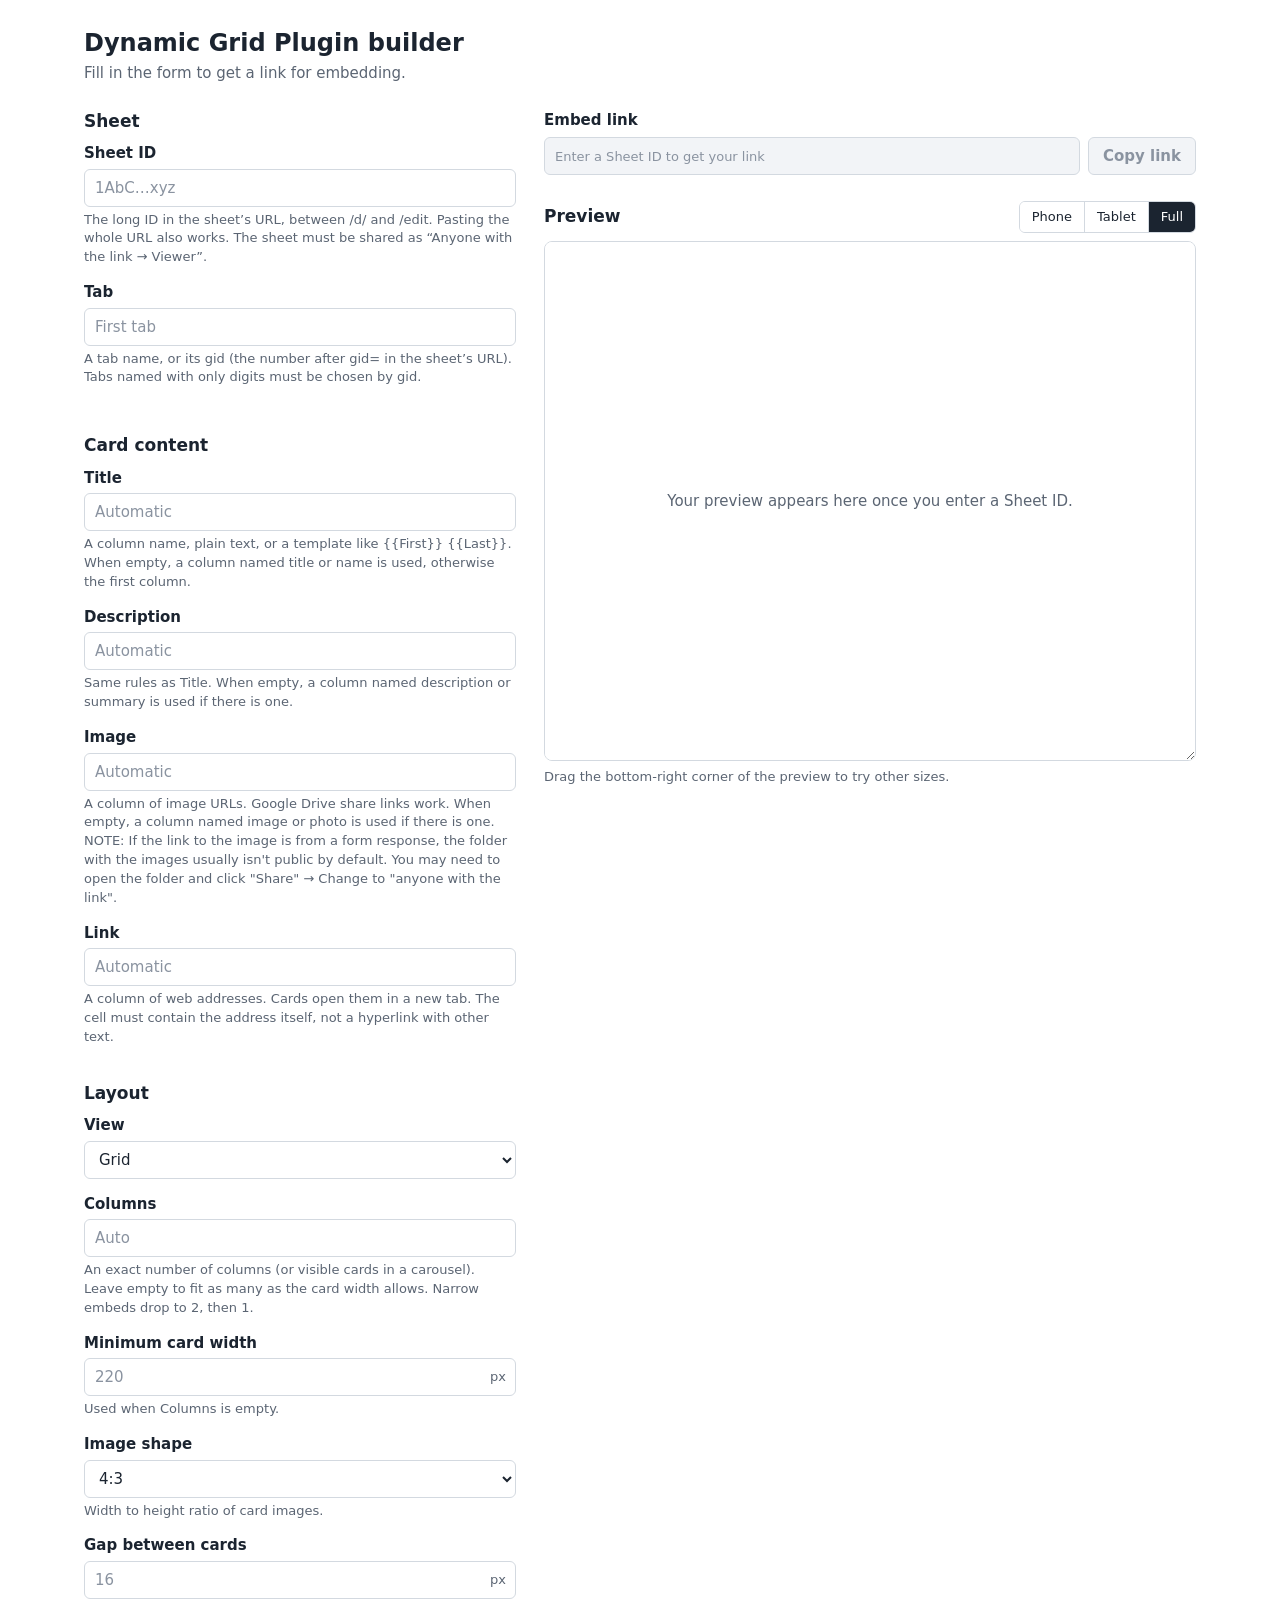
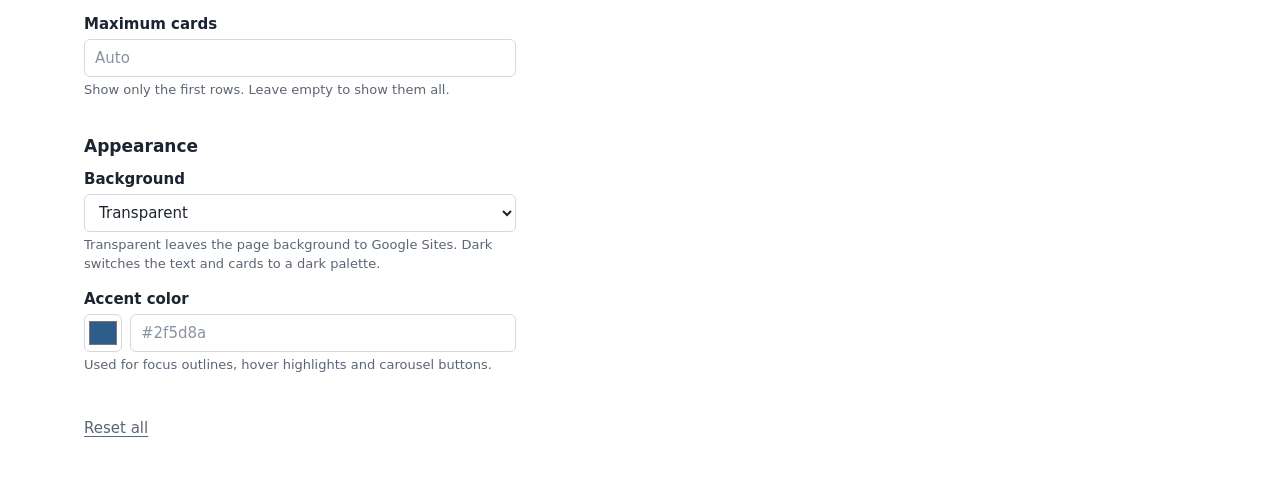
==== google-sheets/builder/index.html @ 5f761c06 "Added several things, moved files around, various improvements." ====
<!doctype html>
<html lang="en">
<head>
  <meta charset="utf-8">
  <meta name="viewport" content="width=device-width, initial-scale=1">
  <title>Dynamic Grid Plugin</title>
  <link rel="stylesheet" href="../../css/builder.css">
</head>
<body>
  <header class="top">
    <h1>Dynamic Grid Plugin builder</h1>
    <p>Fill in the form to get a link for embedding.</p>
  </header>

  <div class="layout">
    <form id="form" class="form" autocomplete="off" novalidate></form>

    <aside class="output">
      <section class="url-box">
        <label for="embed-url">Embed link</label>
        <div class="url-row">
          <input id="embed-url" type="text" readonly placeholder="Enter a Sheet ID to get your link">
          <button id="copy" type="button" disabled>Copy link</button>
        </div>
        <p id="url-note" class="note"></p>
      </section>

      <section class="preview">
        <div class="preview-head">
          <h2>Preview</h2>
          <div id="sizes" class="sizes" role="group" aria-label="Preview width">
            <button type="button" data-width="375" aria-pressed="false">Phone</button>
            <button type="button" data-width="768" aria-pressed="false">Tablet</button>
            <button type="button" data-width="" aria-pressed="true">Full</button>
          </div>
        </div>
        <div id="frame" class="frame" data-empty>
          <iframe id="preview" title="Embed preview"></iframe>
        </div>
        <p class="note">Drag the bottom-right corner of the preview to try other sizes.</p>
      </section>
    </aside>
  </div>

  <datalist id="columns"></datalist>
  <noscript><p>This builder needs JavaScript.</p></noscript>
  <script type="module" src="../../js/builder.js"></script>
</body>
</html>
---- css/builder.css ----
*, *::before, *::after { box-sizing: border-box; }
[hidden] { display: none !important; }

:root {
  --ink: #1b2430;
  --muted: #5b6573;
  --line: #d3d9e0;
  --soft: #f2f4f7;
  --accent: #2f5d8a;
  --danger: #b3261e;
  --ok: #1d7a46;
}

body {
  margin: 0; color: var(--ink); background: #fff;
  font: 15px/1.5 system-ui, -apple-system, "Segoe UI", Roboto, "Helvetica Neue", Arial, sans-serif;
}

.top { max-width: 72rem; margin: 0 auto; padding: 28px 20px 8px; }
.top h1 { margin: 0 0 4px; font-size: 1.5rem; line-height: 1.25; }
.top p { margin: 0; max-width: 46rem; color: var(--muted); }

.layout {
  display: grid; gap: 28px; align-items: start;
  grid-template-columns: minmax(0, 27rem) minmax(0, 1fr);
  max-width: 72rem; margin: 0 auto; padding: 16px 20px 48px;
}
@media (max-width: 880px) { .layout { grid-template-columns: minmax(0, 1fr); } }

/* Form */
.group { margin: 0 0 20px; padding: 0; border: 0; min-width: 0; }
.group legend { margin-bottom: 8px; padding: 0; font-size: 1.0625rem; font-weight: 650; }
.row { display: grid; gap: 4px; margin-bottom: 14px; }
.row label { font-weight: 550; }

input[type="text"], input[type="number"], select {
  width: 100%; height: 38px; padding: 0 10px;
  border: 1px solid var(--line); border-radius: 6px; background: #fff; color: var(--ink); font: inherit;
}
input::placeholder { color: #8a93a0; }
input:focus-visible, select:focus-visible, button:focus-visible {
  outline: 2px solid var(--accent); outline-offset: 1px;
}

.with-unit { position: relative; }
.with-unit input { padding-right: 46px; }
.unit { position: absolute; top: 50%; right: 10px; transform: translateY(-50%); color: var(--muted); font-size: 0.8125rem; pointer-events: none; }

.color-field { display: grid; grid-template-columns: 38px minmax(0, 1fr); gap: 8px; }
.color-field input[type="color"] { width: 38px; height: 38px; padding: 2px; border: 1px solid var(--line); border-radius: 6px; background: #fff; cursor: pointer; }

.help { margin: 0; color: var(--muted); font-size: 0.8125rem; line-height: 1.45; }
.error { margin: 0; color: var(--danger); font-size: 0.8125rem; }

.sheet-status { min-height: 1.4em; margin: -6px 0 0; font-size: 0.8125rem; color: var(--muted); }
.sheet-status[data-state="ok"] { color: var(--ok); }
.sheet-status[data-state="error"] { color: var(--danger); }

.reset {
  padding: 0; border: 0; background: none; color: var(--muted);
  font: inherit; text-decoration: underline; text-underline-offset: 3px; cursor: pointer;
}
.reset:hover { color: var(--ink); }

/* Output column */
.output { position: sticky; top: 16px; display: grid; gap: 20px; min-width: 0; }
@media (max-width: 880px) { .output { position: static; } }

.url-box label { display: block; margin-bottom: 6px; font-weight: 650; }
.url-row { display: flex; gap: 8px; }
.url-row input { flex: 1 1 auto; min-width: 0; background: var(--soft); font-size: 0.8125rem; }
button {
  height: 38px; padding: 0 14px; border: 1px solid var(--ink); border-radius: 6px; white-space: nowrap;
  background: var(--ink); color: #fff; font: inherit; font-weight: 550; cursor: pointer;
}
button:disabled { border-color: var(--line); background: var(--soft); color: #8a93a0; cursor: not-allowed; }
.note { margin: 6px 0 0; color: var(--muted); font-size: 0.8125rem; }

.preview-head { display: flex; flex-wrap: wrap; align-items: center; justify-content: space-between; gap: 8px; margin-bottom: 8px; }
.preview-head h2 { margin: 0; font-size: 1.0625rem; font-weight: 650; }
.sizes { display: inline-flex; border: 1px solid var(--line); border-radius: 6px; overflow: hidden; }
.sizes button { height: 30px; padding: 0 12px; border: 0; border-radius: 0; background: #fff; color: var(--ink); font-weight: 500; font-size: 0.8125rem; }
.sizes button + button { border-left: 1px solid var(--line); }
.sizes button[aria-pressed="true"] { background: var(--ink); color: #fff; }

.frame {
  position: relative; width: 100%; max-width: 100%; min-width: 260px; height: 520px; min-height: 240px;
  overflow: hidden; resize: both;
  border: 1px solid var(--line); border-radius: 8px;
  /* checkerboard shows when the embed background is transparent */
  background-color: #fff;
  background-image: linear-gradient(45deg, var(--soft) 25%, transparent 25%, transparent 75%, var(--soft) 75%),
                    linear-gradient(45deg, var(--soft) 25%, transparent 25%, transparent 75%, var(--soft) 75%);
  background-size: 16px 16px; background-position: 0 0, 8px 8px;
}
.frame iframe { display: block; width: 100%; height: 100%; border: 0; }
.frame[data-empty] iframe { visibility: hidden; }
.frame[data-empty]::after {
  content: "Your preview appears here once you enter a Sheet ID.";
  position: absolute; inset: 0; display: grid; place-items: center; padding: 24px; text-align: center;
  color: var(--muted); background: #fff;
}
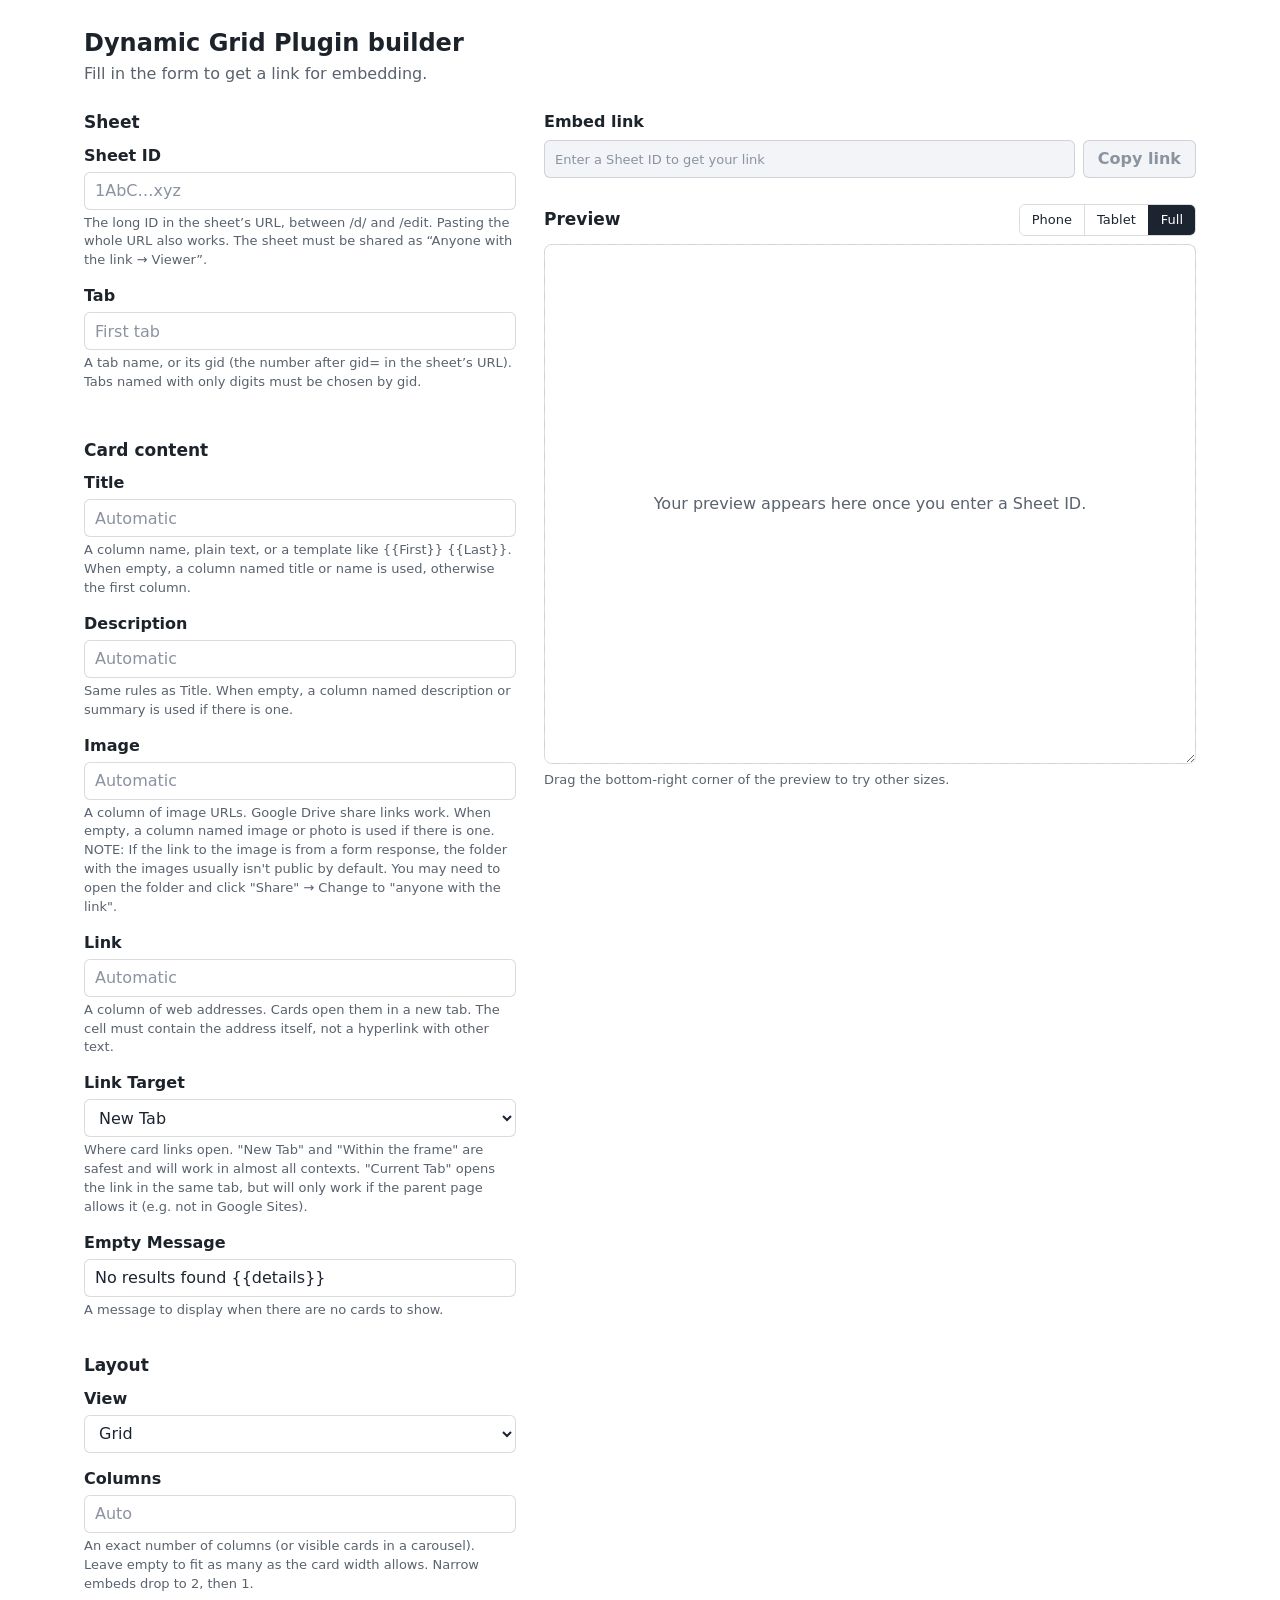
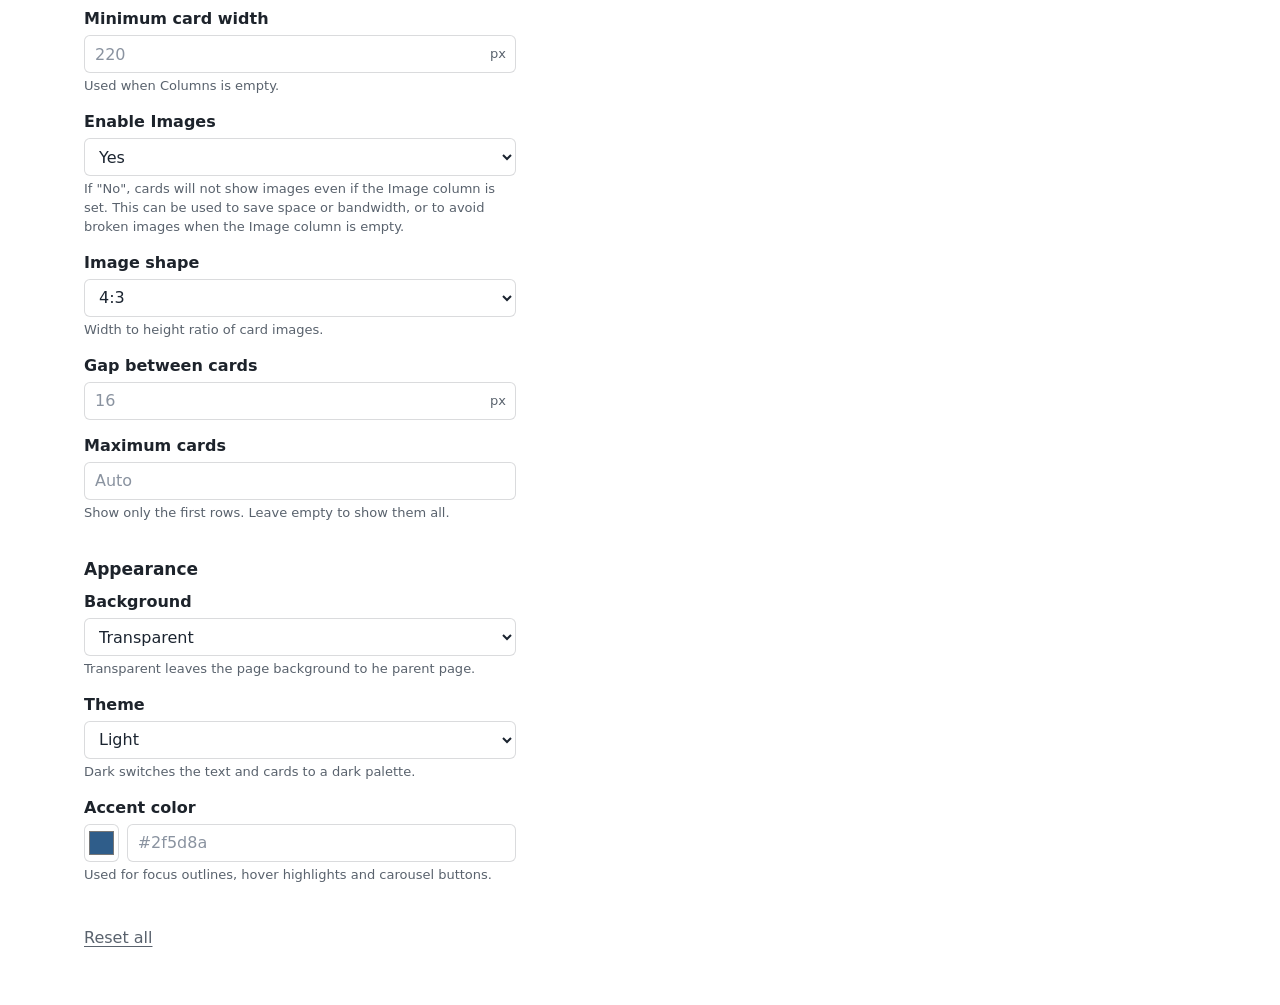
==== commit 04e772b1: "Added several more options" ====
--- a/google-sheets/builder/index.html
+++ b/google-sheets/builder/index.html
@@ -5,6 +5,7 @@
   <meta name="viewport" content="width=device-width, initial-scale=1">
   <title>Dynamic Grid Plugin</title>
   <link rel="stylesheet" href="../../css/builder.css">
+  <link rel="stylesheet" href="../../css/base.css">
 </head>
 <body>
   <header class="top">
--- a/css/builder.css
+++ b/css/builder.css
@@ -46,7 +46,7 @@
 .with-unit input { padding-right: 46px; }
 .unit { position: absolute; top: 50%; right: 10px; transform: translateY(-50%); color: var(--muted); font-size: 0.8125rem; pointer-events: none; }
 
-.color-field { display: grid; grid-template-columns: 38px minmax(0, 1fr); gap: 8px; }
+.color-field { display: flex; gap: 8px; }
 .color-field input[type="color"] { width: 38px; height: 38px; padding: 2px; border: 1px solid var(--line); border-radius: 6px; background: #fff; cursor: pointer; }
 
 .help { margin: 0; color: var(--muted); font-size: 0.8125rem; line-height: 1.45; }
--- a/css/base.css
+++ b/css/base.css
@@ -0,0 +1,138 @@
+*, *::before, *::after { box-sizing: border-box; }
+[hidden] { display: none !important; }
+
+:root {
+  /* Set from URL options by embed.js */
+  --accent: #2f5d8a;
+  --gap: 16px;
+  --min: 220px;
+  --aspect: 4 / 3;
+
+  /* Theme tokens (default = transparent theme: dark text, white cards) */
+  --bg: transparent;
+  --fg: #1d232b;
+  --muted: #59626d;
+  --line: rgba(29, 35, 43, 0.16);
+  --card: #fff;
+  --placeholder: #e9edf1;
+  --danger: #b3261e;
+}
+:root[data-background-theme="light"] { --bg: #fff; }
+:root[data-background-theme="dark"] { --bg: #13171c; }
+:root[data-theme="dark"] {
+  --fg: #eef1f5;
+  --muted: #a5afbb;
+  --line: rgba(255, 255, 255, 0.16);
+  --card: #1b2027;
+  --placeholder: #252b33;
+  --danger: #ff8a80;
+}
+
+html, body { margin: 0; background: var(--bg); }
+body {
+  font: 16px/1.5 system-ui, -apple-system, "Segoe UI", Roboto, "Helvetica Neue", Arial, sans-serif;
+  color: var(--fg);
+  -webkit-text-size-adjust: 100%;
+}
+#app { padding: 4px; } /* room for focus outlines at the iframe edge */
+
+.watermark {
+  position: fixed; bottom: 0; right: 0; z-index: 9999; cursor: pointer;
+  margin: 0; padding: 8px; font-size: 0.75rem; color: var(--muted); text-decoration: none;
+  color: var(--muted); font-size: 0.75rem; text-decoration: none;
+}
+.watermark:hover { color: var(--accent); }
+
+.sr-only {
+  position: absolute; width: 1px; height: 1px; margin: -1px; padding: 0;
+  overflow: hidden; clip: rect(0 0 0 0); white-space: nowrap; border: 0;
+}
+
+/* Loading / error states */
+.status { margin: 0; padding: 32px 12px; text-align: center; color: var(--muted); }
+
+.notice {
+  max-width: 36rem; margin: 12px auto; padding: 16px 18px;
+  border: 1px solid var(--line); border-left: 4px solid var(--danger); border-radius: 8px;
+  background: var(--card); color: var(--fg);
+}
+.notice-title { margin: 0 0 6px; font-size: 1.0625rem; font-weight: 600; }
+.notice-list { margin: 0 0 12px; padding-left: 1.2em; color: var(--muted); font-size: 0.9375rem; }
+.notice-link {
+  display: inline-block; padding: 6px 12px; border: 1px solid var(--fg); border-radius: 6px;
+  color: var(--fg); font-size: 0.9375rem; text-decoration: none;
+}
+.notice-link:hover { background: var(--fg); color: var(--card); }
+.notice-link:focus-visible { outline: 2px solid var(--accent); outline-offset: 2px; }
+
+/* Card (shared by every view) */
+.card {
+  display: flex; flex-direction: column; min-width: 0; overflow: hidden;
+  background: var(--card); color: var(--fg);
+  border: 1px solid var(--line); border-radius: 10px;
+  text-decoration: none;
+}
+a.card { transition: border-color 0.15s; }
+a.card:hover { border-color: var(--accent); }
+a.card:hover .card-title { text-decoration: underline; text-decoration-color: var(--accent); text-underline-offset: 3px; }
+.card:focus-visible { outline: 2px solid var(--accent); outline-offset: 2px; }
+
+.card-media { position: relative; aspect-ratio: var(--aspect); overflow: hidden; background: var(--placeholder); }
+.card-media img { position: absolute; inset: 0; display: block; width: 100%; height: 100%; object-fit: cover; }
+.card-media.is-empty {
+  /* a single diagonal stroke is the usual "no image" mark */
+  background-image: linear-gradient(135deg, transparent 49%, var(--line) 49%, var(--line) 51%, transparent 51%);
+}
+
+.card-body { display: flex; flex-direction: column; gap: 4px; padding: 12px 14px 14px; }
+.card-title { margin: 0; font-size: 1rem; line-height: 1.3; font-weight: 600; overflow-wrap: anywhere; }
+.card-desc {
+  margin: 0; font-size: 0.875rem; line-height: 1.5; color: var(--muted); white-space: pre-line;
+  display: -webkit-box; -webkit-box-orient: vertical; -webkit-line-clamp: 4; line-clamp: 4; overflow: hidden;
+}
+
+.modal {
+  position: fixed;
+  inset: 0;
+  z-index: 9999;
+  display: flex;
+  flex-direction: column;
+  justify-content: center;
+  align-items: center;
+}
+
+.modal .modal-backdrop {
+  position: fixed;
+  inset: 0;
+  background: rgba(0, 0, 0, 0.1);
+  backdrop-filter: blur(4px);
+  -webkit-backdrop-filter: blur(4px);
+}
+
+.modal .modal-container {
+  position: relative;
+  z-index: 1;
+  max-width: 90%;
+  min-width: 200px;
+  max-height: 90%;
+  overflow: auto;
+  background: var(--card);
+  color: var(--fg);
+  padding: 16px;
+  border-radius: 8px;
+  padding-top: 32px; /* room for close button */
+}
+.modal .modal-close {
+  position: absolute;
+  top: 0px;
+  right: 0px;
+  width: 32px;
+  height: 32px;
+  border: none;
+  background: none;
+  color: var(--fg);
+  font-size: 1.5rem;
+  cursor: pointer;
+}
+
+@media (prefers-reduced-motion: reduce) { * { transition: none !important; } }
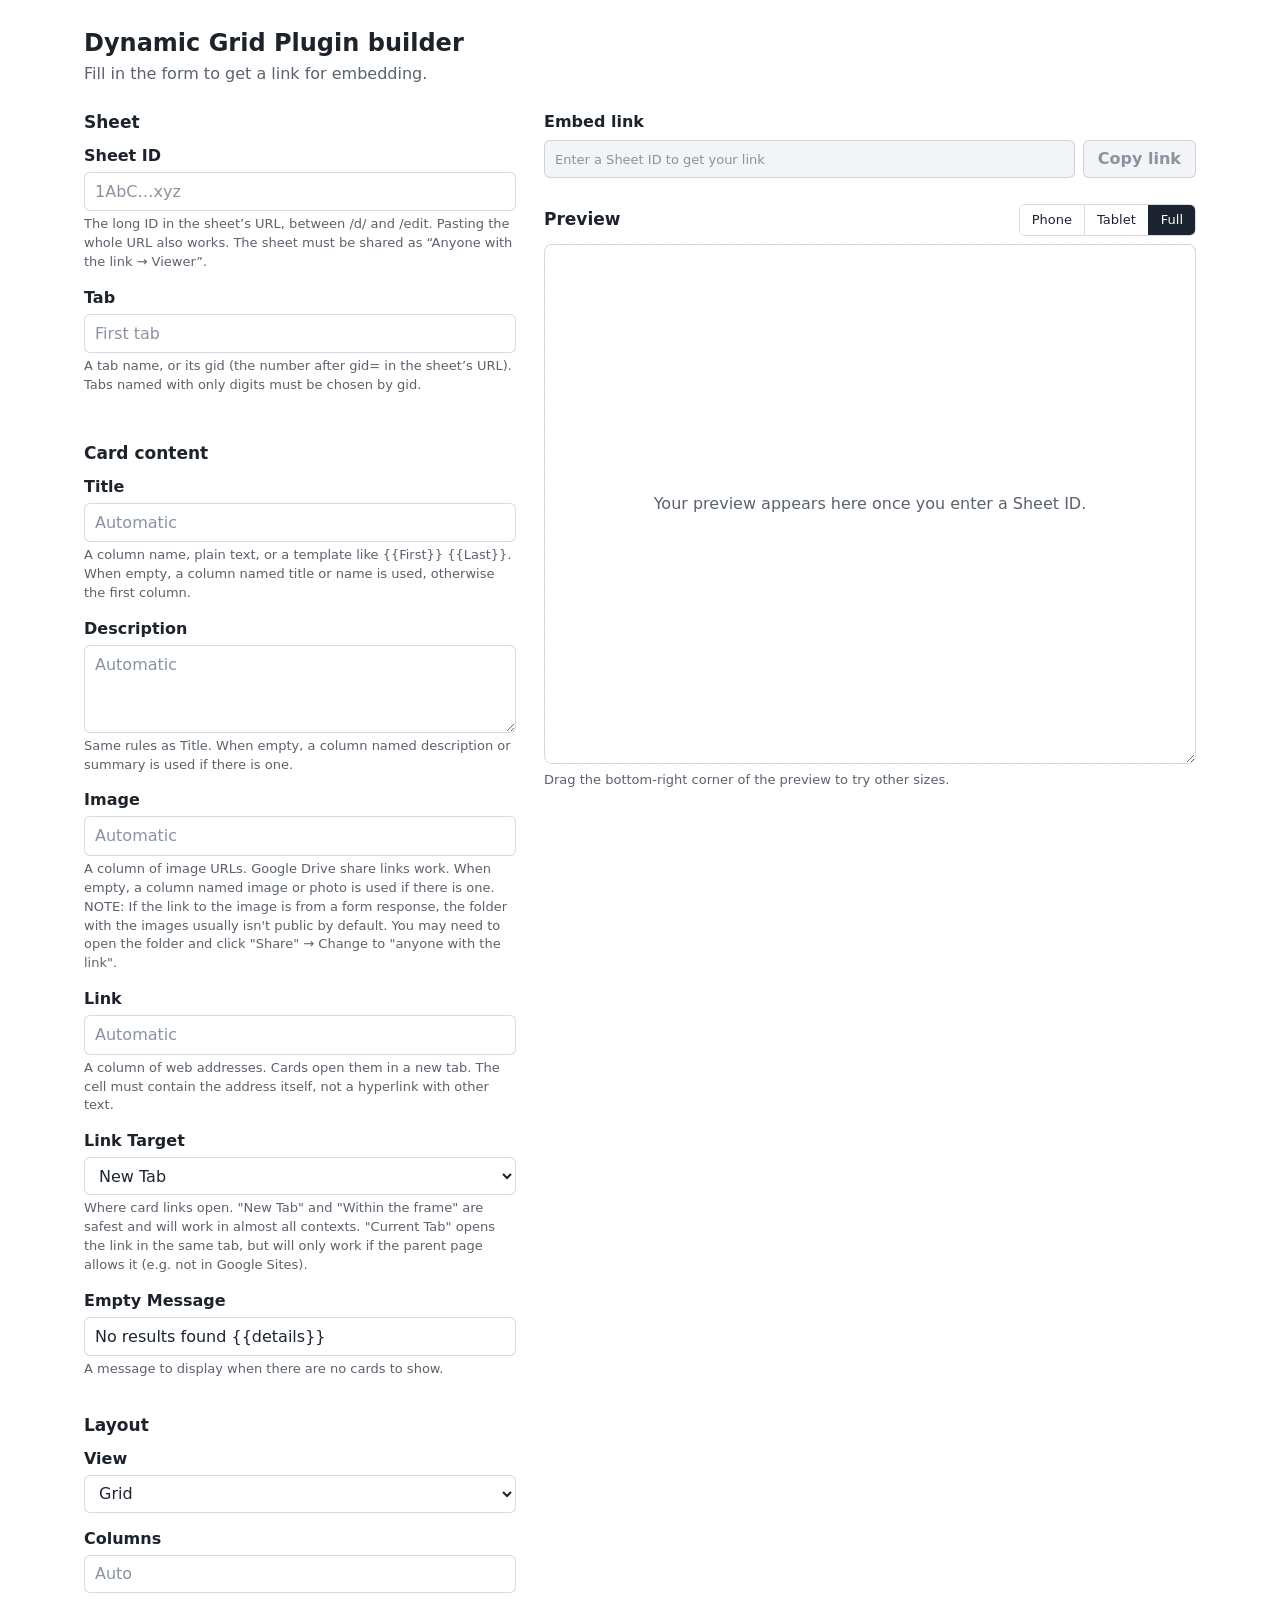
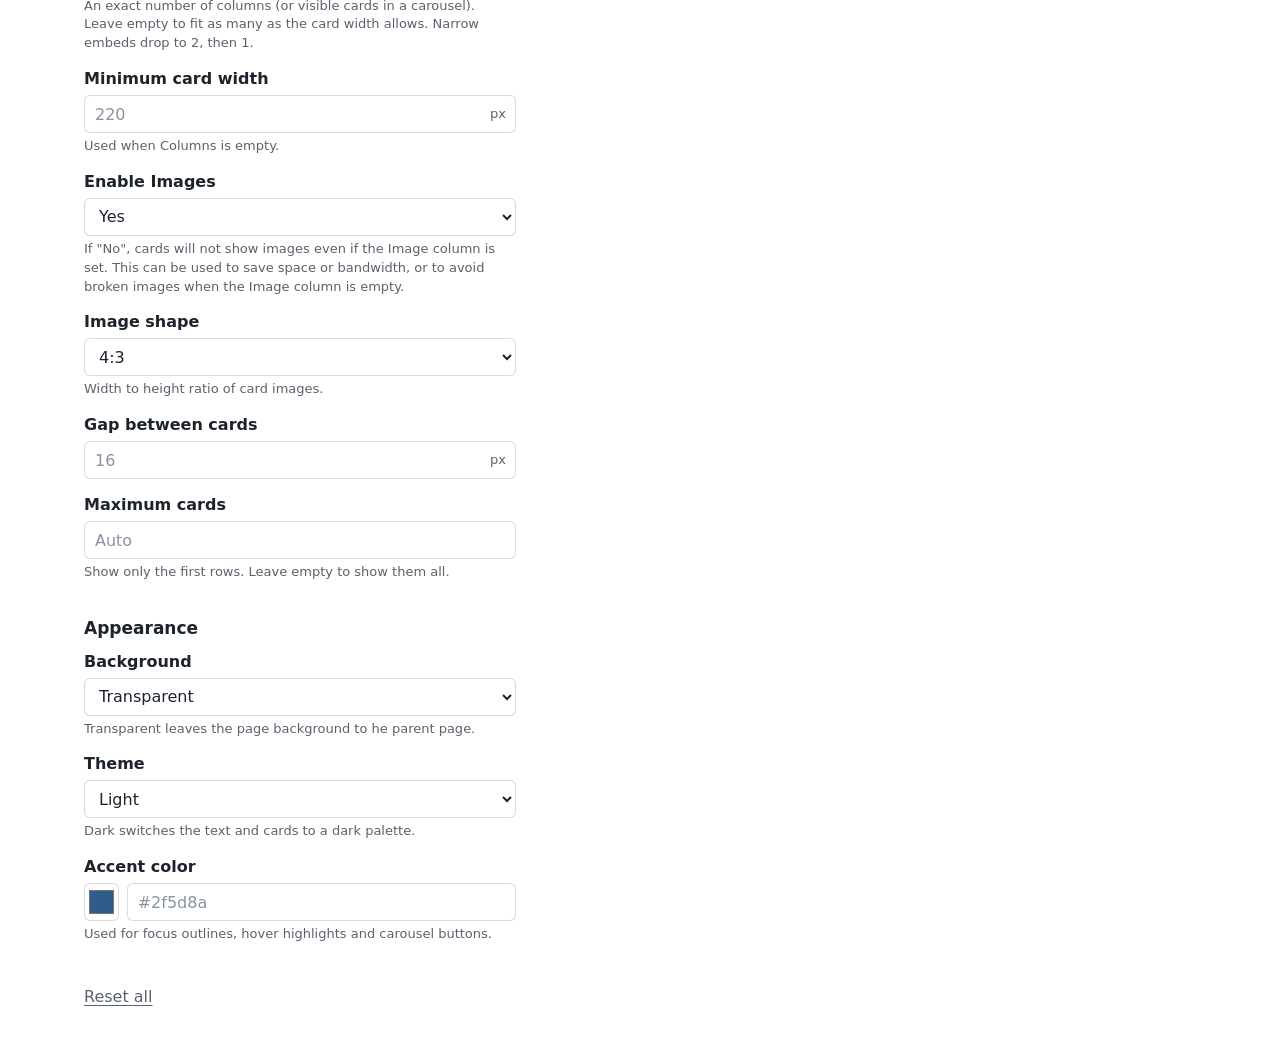
==== commit c7073957: "Added Drag-and-drop tokens for builder" ====
--- a/google-sheets/builder/index.html
+++ b/google-sheets/builder/index.html
@@ -14,7 +14,13 @@
   </header>
 
   <div class="layout">
-    <form id="form" class="form" autocomplete="off" novalidate></form>
+    <form id="form" class="form" autocomplete="off" novalidate>
+      <section id="column-bank" class="column-bank" hidden>
+        <h2>Sheet columns</h2>
+        <p class="column-bank-help">Drag a column into a field to insert its template.</p>
+        <div id="column-chips" class="column-chips" role="list" aria-label="Sheet columns"></div>
+      </section>
+    </form>
 
     <aside class="output">
       <section class="url-box">
@@ -43,7 +49,6 @@
     </aside>
   </div>
 
-  <datalist id="columns"></datalist>
   <noscript><p>This builder needs JavaScript.</p></noscript>
   <script type="module" src="../../js/builder.js"></script>
 </body>
--- a/css/builder.css
+++ b/css/builder.css
@@ -33,13 +33,56 @@
 .row { display: grid; gap: 4px; margin-bottom: 14px; }
 .row label { font-weight: 550; }
 
-input[type="text"], input[type="number"], select {
+input[type="text"], input[type="number"], select, textarea {
   width: 100%; height: 38px; padding: 0 10px;
   border: 1px solid var(--line); border-radius: 6px; background: #fff; color: var(--ink); font: inherit;
 }
-input::placeholder { color: #8a93a0; }
-input:focus-visible, select:focus-visible, button:focus-visible {
+textarea { height: 5.5rem; padding: 8px 10px; resize: vertical; }
+input::placeholder, textarea::placeholder { color: #8a93a0; }
+input:focus-visible, select:focus-visible, button:focus-visible, textarea:focus-visible {
   outline: 2px solid var(--accent); outline-offset: 1px;
+}
+
+.editable-shell { position: relative; min-width: 0; }
+.editable {
+  width: 100%; min-height: 38px; padding: 8px 10px;
+  border: 1px solid var(--line); border-radius: 6px; background: #fff; color: var(--ink);
+  font: inherit; line-height: 1.35; overflow-wrap: anywhere; white-space: nowrap;
+  overflow-x: auto; outline: none;
+}
+.editable-multiline { min-height: 5.5rem; white-space: pre-wrap; overflow-y: auto; resize: vertical; }
+.editable:empty::before { content: attr(data-placeholder); color: #8a93a0; pointer-events: none; }
+.editable:focus { outline: 2px solid var(--accent); outline-offset: 1px; }
+.editable-shell.is-drag-over .editable { border-color: var(--accent); }
+.inline-column-chip {
+  display: inline-block; margin: 0; padding: 1px 7px;
+  border: 1px solid #b9cde3; border-radius: 7px; background: #eaf3fc; color: #24537f;
+  font-size: 0.875em; line-height: 1.35; white-space: nowrap; user-select: none;
+  vertical-align: baseline;
+}
+.editable-drop-caret {
+  position: absolute; z-index: 2; width: 2px; min-height: 1em;
+  background: #2878d4; border-radius: 2px; box-shadow: 0 0 0 2px rgba(40, 120, 212, 0.16);
+  pointer-events: none;
+}
+
+.column-bank {
+  margin: 0 0 22px; padding: 12px 14px;
+  border: 1px solid var(--line); border-radius: 8px; background: var(--soft);
+}
+.column-bank h2 { margin: 0; font-size: 1rem; font-weight: 650; }
+.column-bank-help { margin: 2px 0 10px; color: var(--muted); font-size: 0.8125rem; }
+.column-chips { display: flex; flex-wrap: wrap; gap: 6px; }
+.column-chip {
+  display: inline-flex; align-items: center; min-height: 30px; padding: 4px 10px;
+  border: 1px solid #b9cde3; border-radius: 7px; background: #eaf3fc; color: #24537f;
+  font-size: 0.8125rem; line-height: 1.2; cursor: grab; user-select: none; touch-action: none;
+}
+.column-chip:hover, .column-chip:focus-visible { border-color: var(--accent); background: #dcecff; }
+.column-chip.is-dragging { opacity: 0.55; cursor: grabbing; }
+.column-chip-drag-ghost {
+  position: fixed; z-index: 10000; pointer-events: none; opacity: 0.94;
+  box-shadow: 0 4px 12px rgba(29, 35, 43, 0.24); cursor: grabbing;
 }
 
 .with-unit { position: relative; }
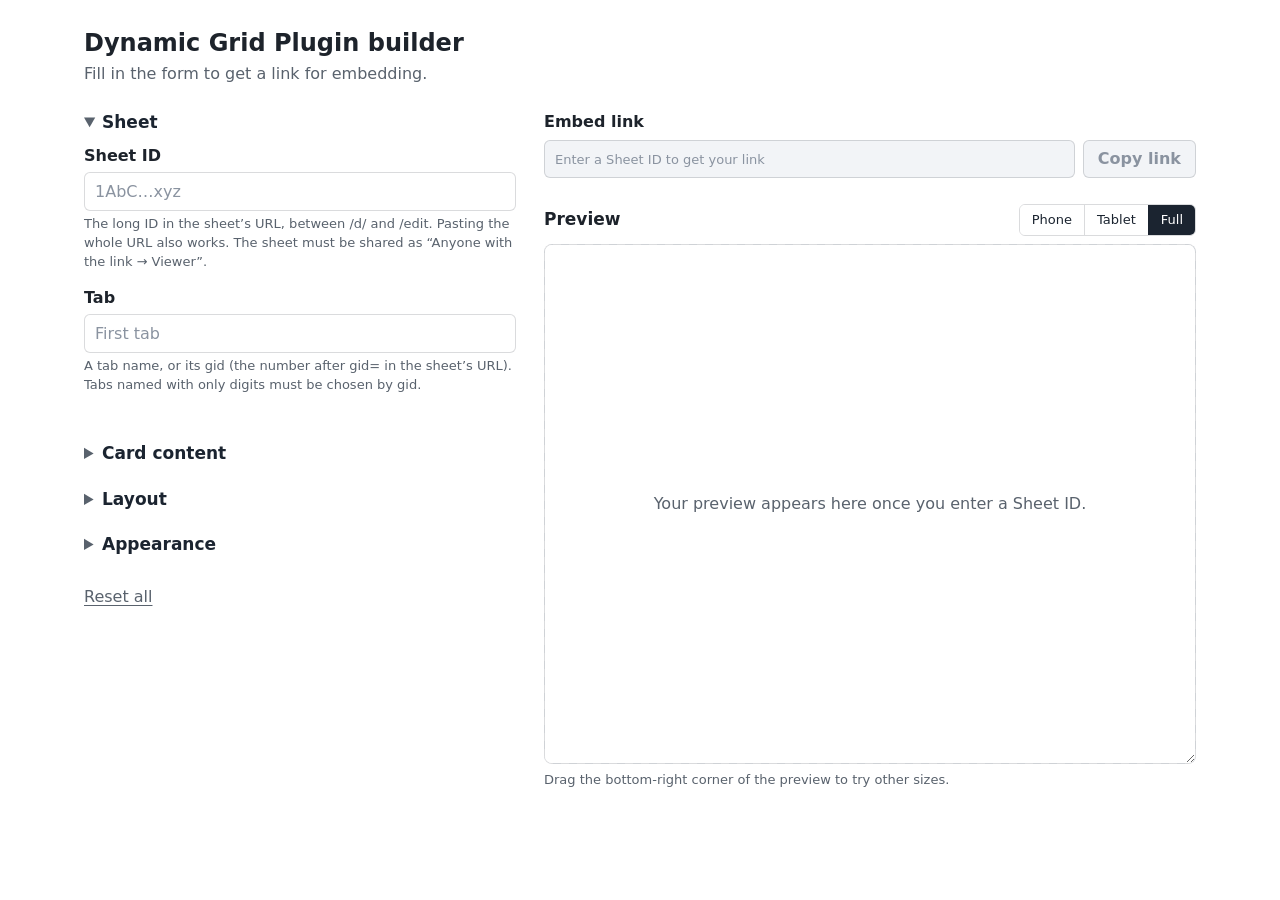
==== commit 450afbcc: "Made style editor and added right-click context menu for making editing easier." ====
--- a/google-sheets/builder/index.html
+++ b/google-sheets/builder/index.html
@@ -49,6 +49,8 @@
     </aside>
   </div>
 
+  <div id="context-menu" class="context-menu" hidden role="menu" aria-label="Preview options"></div>
+
   <noscript><p>This builder needs JavaScript.</p></noscript>
   <script type="module" src="../../js/builder.js"></script>
 </body>
--- a/css/builder.css
+++ b/css/builder.css
@@ -28,8 +28,10 @@
 @media (max-width: 880px) { .layout { grid-template-columns: minmax(0, 1fr); } }
 
 /* Form */
-.group { margin: 0 0 20px; padding: 0; border: 0; min-width: 0; }
-.group legend { margin-bottom: 8px; padding: 0; font-size: 1.0625rem; font-weight: 650; }
+.group { margin: 0 0 20px; min-width: 0; }
+.group-summary { padding: 0; color: var(--ink); font-size: 1.0625rem; font-weight: 650; cursor: pointer; }
+.group-summary::marker { color: var(--muted); }
+.group-fields { margin: 8px 0 0; padding: 0; border: 0; min-width: 0; }
 .row { display: grid; gap: 4px; margin-bottom: 14px; }
 .row label { font-weight: 550; }
 
@@ -92,6 +94,45 @@
 .color-field { display: flex; gap: 8px; }
 .color-field input[type="color"] { width: 38px; height: 38px; padding: 2px; border: 1px solid var(--line); border-radius: 6px; background: #fff; cursor: pointer; }
 
+/* Style attribute builder */
+.style-editor { display: grid; gap: 12px; }
+.style-editor-intro { margin: 0; color: var(--muted); font-size: 0.8125rem; }
+.style-target { min-width: 0; padding: 12px; border: 1px solid var(--line); border-radius: 8px; background: var(--soft); }
+.style-target-heading { display: flex; align-items: start; justify-content: space-between; gap: 10px; margin-bottom: 10px; }
+.style-target-heading h3 { margin: 0; font-size: 0.9375rem; font-weight: 650; }
+.style-target-heading .help { margin-top: 2px; }
+.style-add-row { display: flex; align-items: center; gap: 6px; min-width: min(100%, 21rem); }
+.style-add-row select { min-width: 0; height: 32px; padding: 0 8px; font-size: 0.8125rem; }
+.style-add { height: 32px; padding: 0 10px; font-size: 0.8125rem; }
+.style-property-row { margin-top: 8px; padding: 0; border: 1px solid var(--line); border-radius: 6px; background: #fff; }
+.style-property-summary { display: flex; align-items: center; justify-content: space-between; gap: 8px; padding: 10px; cursor: pointer; list-style-position: inside; }
+.style-property-summary::-webkit-details-marker { color: var(--muted); }
+.style-property-label { font-size: 0.875rem; font-weight: 600; }
+.style-remove { height: 28px; padding: 0 8px; border-color: var(--line); background: #fff; color: var(--muted); font-size: 0.75rem; font-weight: 500; }
+.style-remove:hover { border-color: var(--danger); color: var(--danger); }
+.style-property-content { display: grid; gap: 7px; padding: 0 10px 10px; }
+.style-property-content { min-width: 0; }
+.style-property-value > select, .style-property-value > input[type="number"] { width: 100%; }
+.style-color-editor { display: flex; align-items: center; gap: 8px; }
+.style-color-editor input[type="color"] { width: 38px; height: 38px; padding: 2px; border: 1px solid var(--line); border-radius: 6px; background: #fff; cursor: pointer; }
+.style-color-value, .style-range-value { color: var(--muted); font-size: 0.8125rem; }
+.style-dimension-editor { display: grid; grid-template-columns: minmax(0, 1fr) 5.5rem; gap: 6px; }
+.style-spacing-editor, .style-border-editor, .style-shadow-editor { display: grid; gap: 8px; }
+.style-spacing-fields, .style-shadow-fields { display: grid; grid-template-columns: repeat(4, minmax(0, 1fr)); gap: 6px; }
+.style-subfield { display: grid; gap: 3px; color: var(--muted); font-size: 0.75rem; }
+.style-subfield input, .style-subfield select { width: 100%; height: 32px; padding: 0 6px; font-size: 0.8125rem; }
+.style-subfield select { padding-right: 2px; }
+.style-range-editor { display: flex; align-items: center; gap: 8px; }
+.style-range-editor input[type="range"] { flex: 1 1 auto; min-width: 0; }
+.style-check { display: inline-flex; align-items: center; gap: 6px; color: var(--muted); font-size: 0.8125rem; }
+.style-empty { margin: 0; color: var(--muted); font-size: 0.8125rem; }
+
+@media (max-width: 520px) {
+  .style-target-heading { display: grid; }
+  .style-add-row { width: 100%; }
+  .style-add-row select { flex: 1 1 auto; }
+}
+
 .help { margin: 0; color: var(--muted); font-size: 0.8125rem; line-height: 1.45; }
 .error { margin: 0; color: var(--danger); font-size: 0.8125rem; }
 
@@ -143,3 +184,32 @@
   position: absolute; inset: 0; display: grid; place-items: center; padding: 24px; text-align: center;
   color: var(--muted); background: #fff;
 }
+
+/* Context menu for preview card parts */
+.context-menu {
+  position: fixed; z-index: 1000; width: min(24rem, calc(100vw - 16px)); max-height: min(80vh, 38rem);
+  overflow: auto; padding: 8px; border: 1px solid var(--line); border-radius: 8px;
+  background: #fff; color: var(--ink); box-shadow: 0 8px 24px rgba(29, 35, 43, 0.2);
+}
+.context-menu-selection-row { display: flex; align-items: center; gap: 8px; margin: 2px 6px 8px; padding-bottom: 7px; border-bottom: 1px solid var(--line); }
+.context-menu-selection { flex: 1 1 auto; min-width: 0; margin: 0; color: var(--ink); font-size: 0.9375rem; font-weight: 700; }
+.context-menu-section { display: grid; gap: 3px; }
+.context-menu-heading { display: flex; align-items: center; gap: 6px; margin: 2px 6px 4px; color: var(--muted); font-size: 0.75rem; font-weight: 700; letter-spacing: 0.04em; text-transform: uppercase; }
+.context-menu-icon { flex: 0 0 auto; }
+.context-menu-grid { display: grid; grid-template-columns: repeat(2, minmax(0, 1fr)); gap: 2px; }
+.context-menu-item {
+  display: flex; align-items: center; gap: 6px; width: 100%; height: auto; min-height: 32px; padding: 6px 8px; border: 0; border-radius: 5px;
+  background: transparent; color: var(--ink); font-size: 0.875rem; font-weight: 500; text-align: left; white-space: normal; cursor: pointer;
+}
+.context-menu-item:hover, .context-menu-item:focus-visible { background: var(--soft); color: var(--ink); }
+.context-menu-item--primary { outline: 2px solid var(--accent); outline-offset: 2px; }
+.context-menu-selection-row .context-menu-item { width: auto; min-height: 28px; padding: 4px 7px; font-size: 0.75rem; }
+.context-menu-divider { height: 1px; margin: 8px 0; border: 0; background: var(--line); }
+.context-menu-group { margin: 2px 0; }
+.context-menu-group summary { display: flex; align-items: center; gap: 6px; padding: 5px 6px; color: var(--ink); font-size: 0.8125rem; font-weight: 650; cursor: pointer; }
+.context-menu-group summary::marker { color: var(--muted); }
+.context-menu-group .context-menu-item { font-weight: 450; }
+
+@media (max-width: 520px) {
+  .context-menu-grid { grid-template-columns: minmax(0, 1fr); }
+}
--- a/css/base.css
+++ b/css/base.css
@@ -77,6 +77,17 @@
 a.card:hover .card-title { text-decoration: underline; text-decoration-color: var(--accent); text-underline-offset: 3px; }
 .card:focus-visible { outline: 2px solid var(--accent); outline-offset: 2px; }
 
+/* Separate preview overlay; this never changes the selected card element's styles. */
+.context-highlight {
+  position: fixed; z-index: 9998; box-sizing: border-box; pointer-events: none;
+  border: 2px solid #2878d4; box-shadow: 0 0 0 2px rgba(40, 120, 212, 0.18), 0 0 14px rgba(40, 120, 212, 0.35);
+  animation: context-highlight-pulse 1.2s ease-in-out infinite;
+}
+@keyframes context-highlight-pulse {
+  0%, 100% { opacity: 0.72; box-shadow: 0 0 0 2px rgba(40, 120, 212, 0.16), 0 0 10px rgba(40, 120, 212, 0.24); }
+  50% { opacity: 1; box-shadow: 0 0 0 3px rgba(40, 120, 212, 0.28), 0 0 18px rgba(40, 120, 212, 0.44); }
+}
+
 .card-media { position: relative; aspect-ratio: var(--aspect); overflow: hidden; background: var(--placeholder); }
 .card-media img { position: absolute; inset: 0; display: block; width: 100%; height: 100%; object-fit: cover; }
 .card-media.is-empty {
